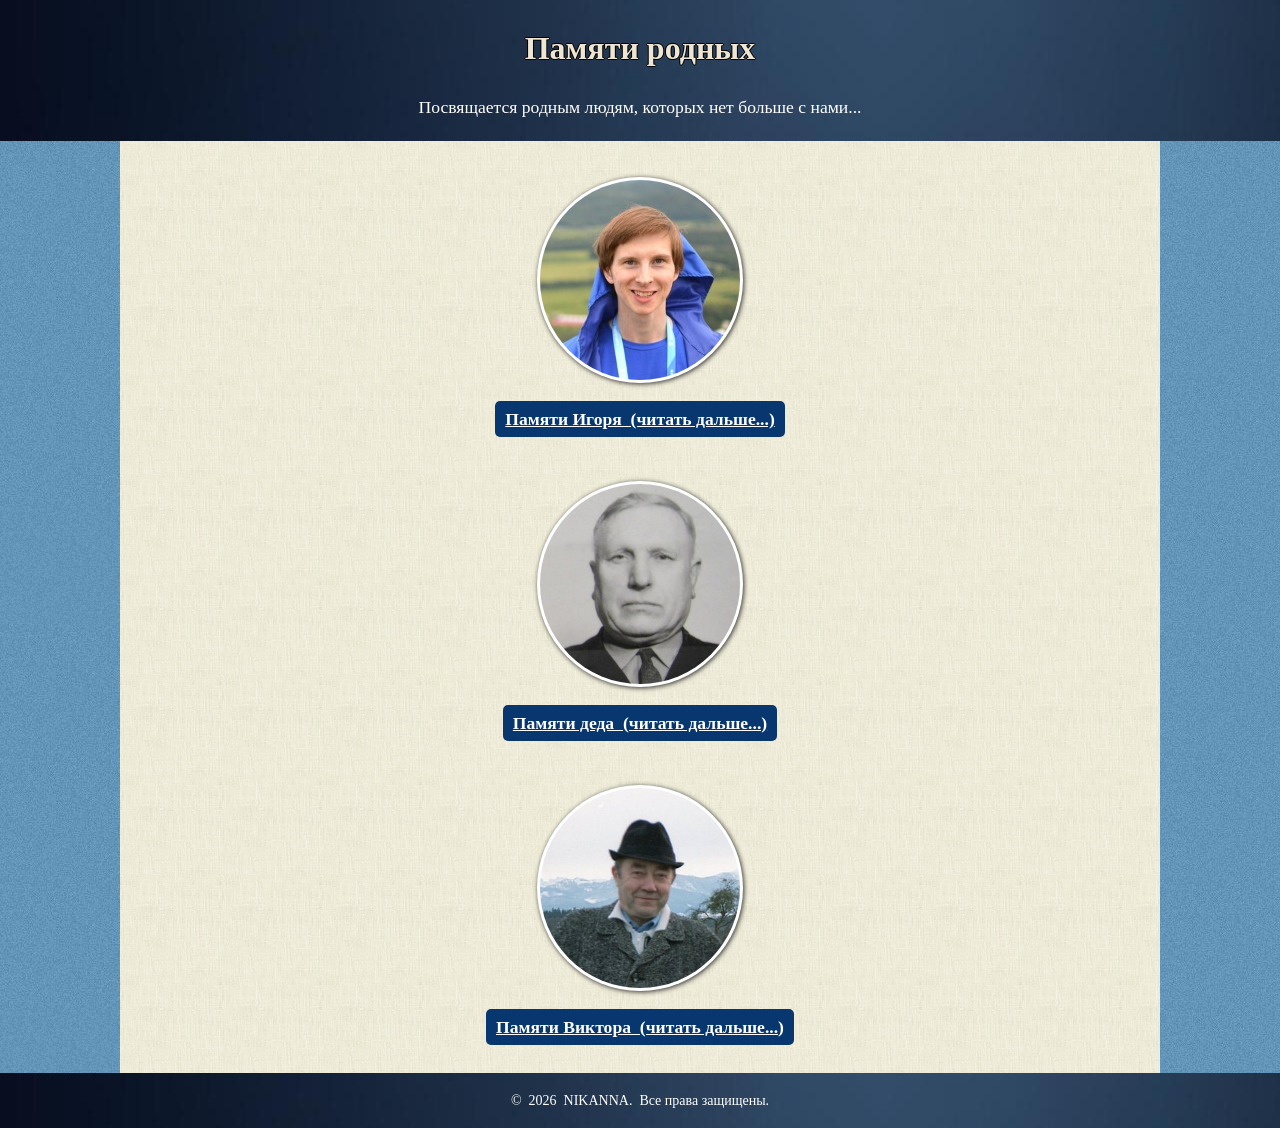
==== index.html @ a49c7db0 "Add files via upload Новый сайт памяти родных" ====
﻿<!DOCTYPE html>
<html lang="ru">
<head>
    <meta charset="UTF-8">
    <meta name="viewport" content="width=device-width, initial-scale=1">
    <meta name="author" content="Nikanna" >
    <meta name="description" content="Памяти родных">
    <link rel="icon" type="ico" href="favicon.ico" />

    <title>Памяти родных</title>
 <link rel="stylesheet" type="text/css" href="style.css">
 <meta name="google-site-verification" content="n9T5YhBgJSur5I092l_pmlJpBesIvoRBSpUoz7TOfZc" />
    <!-- Yandex.Metrika counter -->
<script type="text/javascript">
    (function(m,e,t,r,i,k,a){
        m[i]=m[i]||function(){(m[i].a=m[i].a||[]).push(arguments)};
        m[i].l=1*new Date();
        for (var j = 0; j < document.scripts.length; j++) {if (document.scripts[j].src === r) { return; }}
        k=e.createElement(t),a=e.getElementsByTagName(t)[0],k.async=1,k.src=r,a.parentNode.insertBefore(k,a)
    })(window, document,'script','https://mc.yandex.ru/metrika/tag.js?id=108774068', 'ym');

    ym(108774068, 'init', {ssr:true, webvisor:true, clickmap:true, ecommerce:"dataLayer", referrer: document.referrer, url: location.href, accurateTrackBounce:true, trackLinks:true});
</script>
<noscript><div><img src="https://mc.yandex.ru/watch/108774068" style="position:absolute; left:-9999px;" alt="" /></div></noscript>
<!-- /Yandex.Metrika counter -->
</head>
<body>

    <header>
        <h1>Памяти родных</h1>
        <p>Посвящается родным людям, которых нет больше с нами...</p>
    </header>

    <section>
       <br>
       <img class="round" src="images/igors.jpg" alt="Игорь">
       <p style="text-align: center"><a class="link-1" href="son.html" target="_self" title="Памяти Игоря">Памяти Игоря&nbsp; (читать дальше...)</a></p>   <br>
       <img class="round" src="images/deds.jpg"  alt="Дед">
       <p style="text-align: center"><a class="link-1" href="ded.html" target="_self" title="Памяти Игоря">Памяти деда&nbsp; (читать дальше...)</a></p>  <br>
       <img class="round" src="images/viktors.jpg"  alt="Виктор">
       <p style="text-align: center"><a class="link-1" href="dom.html" target="_self" title="Памяти Игоря">Памяти Виктора&nbsp; (читать дальше...)</a></p>
    </section>


    <footer>
        <p>&copy;&nbsp; 2026&nbsp; <a href="index.html" target="_self" title="Николай и Анна в Доминикане"><span style="color: #FFFFFF">NIKANNA</span></a>.&nbsp; Все права защищены.</p>
    </footer>
 <!--  <a href="#" class="top-button">Наверх</a>   -->

</body>
</html>
---- style.css ----
body {
            margin: 0;
          /*  font-family: Arial, sans-serif; */
            line-height: 1.6;
             font-family:  Georgia, serif;
        word-wrap: break-word;       /* Перенос длинных слов */
        overflow-x: hidden;          /* Убираем горизонтальный скролл */
        /*font-size: clamp(14px, 2vw, 20px);*/ /* Плавный размер текста */
        line-height: 1.5;
        font-size:  1.1em;
       background-image: url(images/fonb.jpg) ;
       /* background-color:  #5CA3F5;   */
        }
        header, footer {
            background-image:  url(images/fonh.jpg);

            color: #fff;
            text-align: center;
            padding: 3px;
        }
        section {
            padding: 10px 20px;
           /* text-align: center;*/
           background-image: url(images/fon.jpg);
        }
        section img {
            max-width: 100%;
            height: auto;
            border-radius: 8px;
            margin-top: 10px;
             background: #fff;
        box-shadow: 1px 1px 5px rgba(0, 0, 0, 0.8);
         display: block;
        margin: 0 auto;
        padding: 3px;
        }
        footer {
            font-size: 14px;
        }
      

        /* Адаптивность */
        @media (min-width: 768px) {
            section {
                max-width: 1000px;
                margin: 0 auto;

            }
          iframe {
              width: 100%;
              height: 300px;
          }
          /* Плавная прокрутка для всего сайта */
html {
  scroll-behavior: smooth;
}

/* Стили кнопки */
.top-button {
  position: fixed;
  bottom: 20px;
  right: 20px;
  padding: 10px 15px;
  background-color: #333;
  color: #fff;
  text-decoration: none;
  border-radius: 5px;
  z-index: 1000; /* Чтобы была поверх других элементов */
}

.top-button:hover {
  background-color: #555;
}

 a {
     color: #FFFFFF;
      text-decoration: none; }

     a:hover {

  color: #FFDB36; /* Changes text color  when hovered */

}
 .link-1 { color: black; text-decoration: none; font-weight: bold; text-decoration: underline; display: inline-block;   border-radius: 5px; background-color: #07376E;  color: white; padding: 5px 10px;   }

.link-1:hover { color: #FFDB36; font-weight: bold; text-decoration: underline; background-color: #07376E;} /* Стилизация при наведении [7] */

.vol {
    font: bold 40px Georgia, sans-serif;
    color: #E7F9FE;;
    text-shadow: 3px 5px 1px #333, -1px -1px 0 #FF5447;
}
H1 {
    text-shadow: -1px 0 black, 0 1px black, 1px 0 black, 0 -1px black;
    color: #EEE6D2;
    font-size: 24pt
}
.round {
    border-radius: 50%;
    object-fit: cover; width: 200px; height: 200px; border-radius: 50%;
     overflow: hidden; /* Обрезает все, что выходит за круг */
   }
   .mobile-link {
    display: inline-block;
    padding: 10px 10px; /* Крупная зона нажатия */
    font-size: 18px;
    text-decoration: none;
    background-color: #000000;
    color: white;
    border-radius: 5px;
  }
    .mobile-link:hover { color: #FFDB36;  text-decoration: underline; background-color: #07376E;} /* Стилизация при наведении [7] */
        }
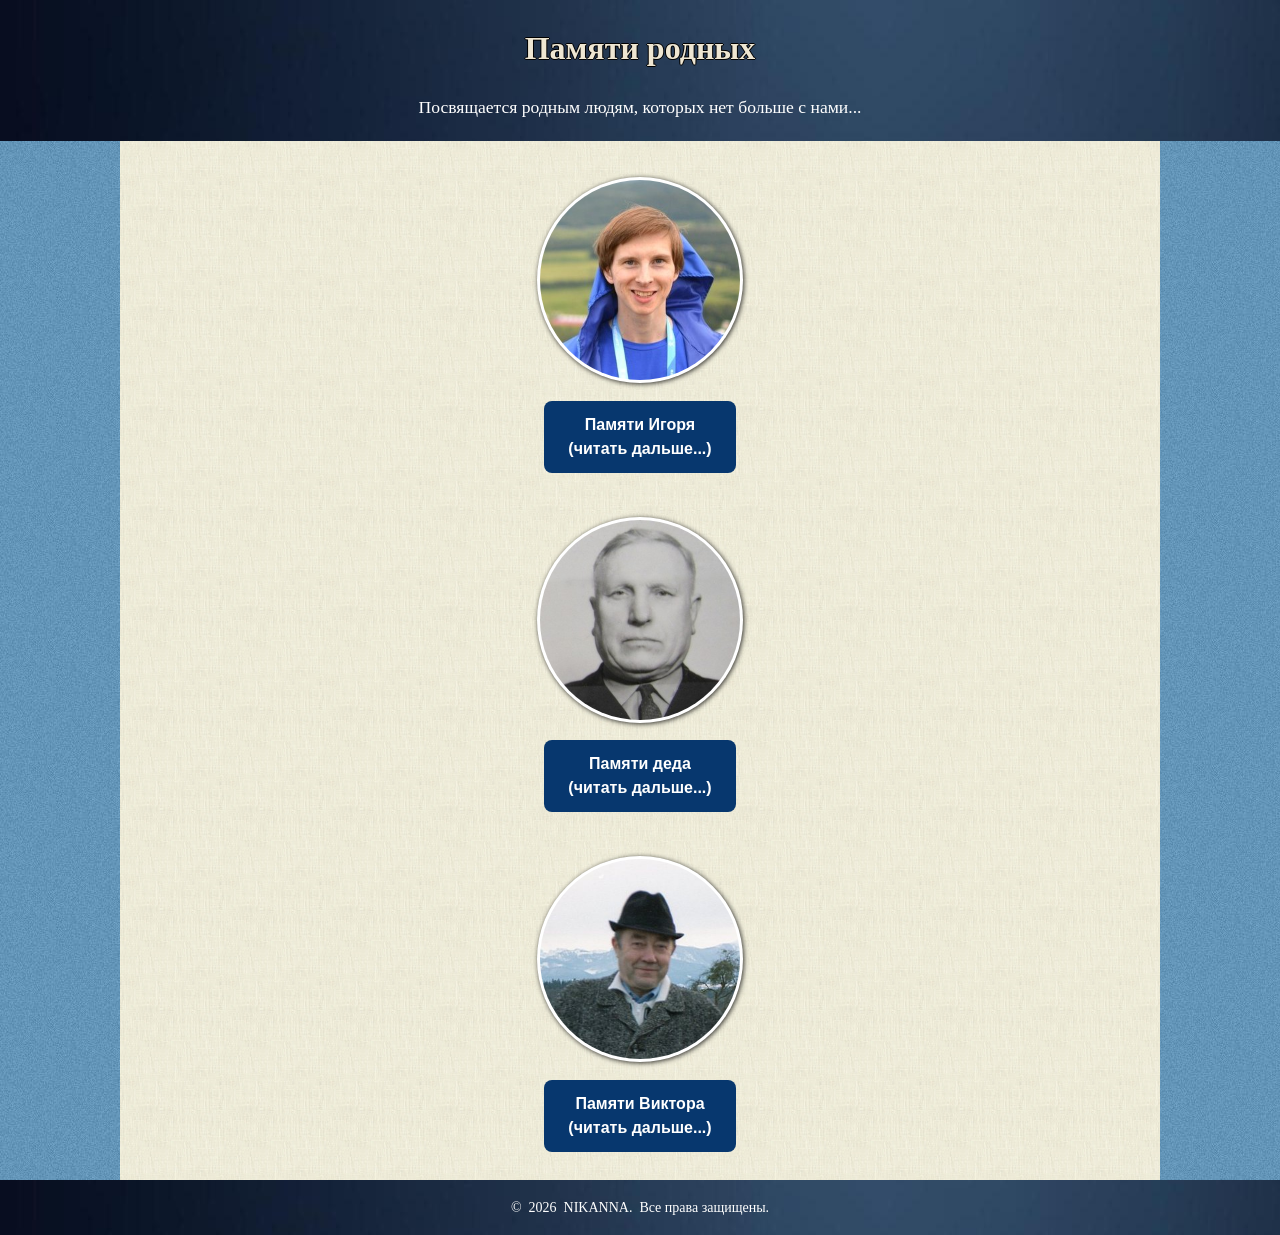
==== commit ffefd41f: "Улучшение css Поменял css" ====
--- a/index.html
+++ b/index.html
@@ -34,11 +34,11 @@
     <section>
        <br>
        <img class="round" src="images/igors.jpg" alt="Игорь">
-       <p style="text-align: center"><a class="link-1" href="son.html" target="_self" title="Памяти Игоря">Памяти Игоря&nbsp; (читать дальше...)</a></p>   <br>
+       <p style="text-align: center"><a class="my-button" href="son.html" target="_self" title="Памяти Игоря">Памяти Игоря<br>(читать дальше...)</a></p>   <br>
        <img class="round" src="images/deds.jpg"  alt="Дед">
-       <p style="text-align: center"><a class="link-1" href="ded.html" target="_self" title="Памяти Игоря">Памяти деда&nbsp; (читать дальше...)</a></p>  <br>
+       <p style="text-align: center"><a class="my-button" href="ded.html" target="_self" title="Памяти Игоря">Памяти деда<br> (читать дальше...)</a></p>  <br>
        <img class="round" src="images/viktors.jpg"  alt="Виктор">
-       <p style="text-align: center"><a class="link-1" href="dom.html" target="_self" title="Памяти Игоря">Памяти Виктора&nbsp; (читать дальше...)</a></p>
+       <p style="text-align: center"><a class="my-button" href="dom.html" target="_self" title="Памяти Игоря">Памяти Виктора<br> (читать дальше...)</a></p>
     </section>
 
 
--- a/style.css
+++ b/style.css
@@ -50,27 +50,13 @@
               width: 100%;
               height: 300px;
           }
+          }
           /* Плавная прокрутка для всего сайта */
 html {
   scroll-behavior: smooth;
 }
 
-/* Стили кнопки */
-.top-button {
-  position: fixed;
-  bottom: 20px;
-  right: 20px;
-  padding: 10px 15px;
-  background-color: #333;
-  color: #fff;
-  text-decoration: none;
-  border-radius: 5px;
-  z-index: 1000; /* Чтобы была поверх других элементов */
-}
 
-.top-button:hover {
-  background-color: #555;
-}
 
  a {
      color: #FFFFFF;
@@ -81,15 +67,8 @@
   color: #FFDB36; /* Changes text color  when hovered */
 
 }
- .link-1 { color: black; text-decoration: none; font-weight: bold; text-decoration: underline; display: inline-block;   border-radius: 5px; background-color: #07376E;  color: white; padding: 5px 10px;   }
 
-.link-1:hover { color: #FFDB36; font-weight: bold; text-decoration: underline; background-color: #07376E;} /* Стилизация при наведении [7] */
 
-.vol {
-    font: bold 40px Georgia, sans-serif;
-    color: #E7F9FE;;
-    text-shadow: 3px 5px 1px #333, -1px -1px 0 #FF5447;
-}
 H1 {
     text-shadow: -1px 0 black, 0 1px black, 1px 0 black, 0 -1px black;
     color: #EEE6D2;
@@ -100,14 +79,25 @@
     object-fit: cover; width: 200px; height: 200px; border-radius: 50%;
      overflow: hidden; /* Обрезает все, что выходит за круг */
    }
-   .mobile-link {
-    display: inline-block;
-    padding: 10px 10px; /* Крупная зона нажатия */
-    font-size: 18px;
-    text-decoration: none;
-    background-color: #000000;
-    color: white;
-    border-radius: 5px;
-  }
-    .mobile-link:hover { color: #FFDB36;  text-decoration: underline; background-color: #07376E;} /* Стилизация при наведении [7] */
-        }+
+
+         .my-button {
+    display: inline-block;                /* Кнопка ведет себя как блочная, но по размеру текста */
+    padding: 12px 24px;                  /* Отступы, одинаковые везде */
+    background-color: #07376E;           /* Цвет фона */
+    color: #ffffff;                      /* Цвет текста */
+    text-decoration: none;               /* Убираем подчеркивание у ссылки */
+    border-radius: 8px;                  /* Скругление углов */
+    font-family:Georgia, sans-serif;
+    font-size: 16px;                     /* Одинаковый размер шрифта */
+    font-weight: bold;
+    text-align: center;
+    transition: background-color 0.3s;   /* Плавный эффект при наведении */
+    box-sizing: border-box;              /* Учитываем padding внутри ширины */
+}
+
+/* Эффекты при наведении (десктоп) */
+.my-button:hover {
+    background-color: #0056b3;
+    color: #FFDB36;
+}
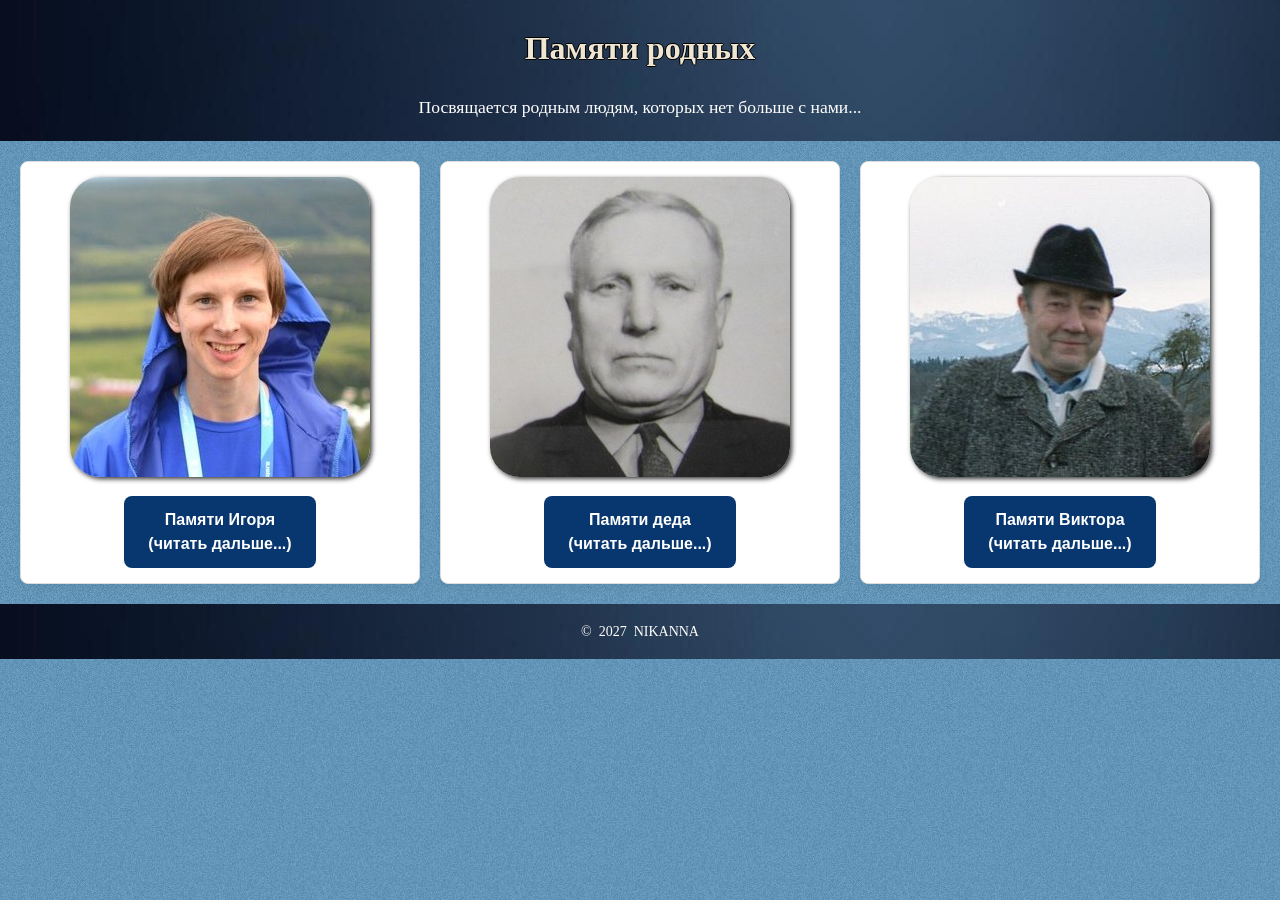
==== commit 740226f2: "Add files via upload Поменял главную и css" ====
--- a/index.html
+++ b/index.html
@@ -31,7 +31,27 @@
         <p>Посвящается родным людям, которых нет больше с нами...</p>
     </header>
 
-    <section>
+    <div class="container">
+
+  <div class="block">
+   <img class="round" src="images/igors.jpg" alt="Игорь">
+    <p style="text-align: center"><a class="my-button" href="son.html" target="_self" title="Памяти Игоря">Памяти Игоря<br>(читать дальше...)</a></p>
+  </div>
+
+  <div class="block">
+   <img class="round" src="images/deds.jpg"  alt="Дед">
+   <p style="text-align: center"><a class="my-button" href="ded.html" target="_self" title="Памяти деда">Памяти деда<br> (читать дальше...)</a></p>
+  </div>
+
+  <div class="block">
+    <img class="round" src="images/viktors.jpg"  alt="Виктор">
+   <p style="text-align: center"><a class="my-button" href="dom.html" target="_self" title="Памяти Виктора">Памяти Виктора<br> (читать дальше...)</a></p>
+  </div>
+
+</div>
+
+
+ <!--   <section>
        <br>
        <img class="round" src="images/igors.jpg" alt="Игорь">
        <p style="text-align: center"><a class="my-button" href="son.html" target="_self" title="Памяти Игоря">Памяти Игоря<br>(читать дальше...)</a></p>   <br>
@@ -39,11 +59,11 @@
        <p style="text-align: center"><a class="my-button" href="ded.html" target="_self" title="Памяти Игоря">Памяти деда<br> (читать дальше...)</a></p>  <br>
        <img class="round" src="images/viktors.jpg"  alt="Виктор">
        <p style="text-align: center"><a class="my-button" href="dom.html" target="_self" title="Памяти Игоря">Памяти Виктора<br> (читать дальше...)</a></p>
-    </section>
+    </section>-->
 
 
     <footer>
-        <p>&copy;&nbsp; 2026&nbsp; <a href="index.html" target="_self" title="Николай и Анна в Доминикане"><span style="color: #FFFFFF">NIKANNA</span></a>.&nbsp; Все права защищены.</p>
+        <p>&copy;&nbsp; 2027&nbsp; <a href="https://nikanna.in" target="_self" title="Николай и Анна в Доминикане"><span style="color: #FFFFFF">NIKANNA</span></a></p>
     </footer>
  <!--  <a href="#" class="top-button">Наверх</a>   -->
 
--- a/style.css
+++ b/style.css
@@ -76,7 +76,7 @@
 }
 .round {
     border-radius: 50%;
-    object-fit: cover; width: 200px; height: 200px; border-radius: 50%;
+  /*  object-fit: cover; width: 200px; height: 200px; border-radius: 50%;   */
      overflow: hidden; /* Обрезает все, что выходит за круг */
    }
 
@@ -100,4 +100,50 @@
 .my-button:hover {
     background-color: #0056b3;
     color: #FFDB36;
-}+}
+/* Базовые стили для десктопа */
+.container {
+  display: flex;
+  gap: 20px;
+  padding: 20px;
+}
+
+.block {
+  flex: 1;
+  background-color: #ffffff;
+  padding: 15px;
+  text-align: center;
+  border: 1px solid #ddd;
+  border-radius: 8px;
+  box-shadow: 0 4px 6px rgba(0,0,0,0.05);
+}
+
+/* Стили для адаптивных картинок */
+.block img {
+  max-width: 100%;
+  height: auto;
+  border-radius: 10%;
+  margin-bottom: 12px; /* Зазор между картинкой и текстом снизу */
+  overflow: hidden; /* Обрезает все, что выходит за круг */
+   box-shadow: 2px 2px 5px rgba(0,0,0,0.8);
+}
+
+/* Стили для текста */
+.block p {
+  margin: 0;
+  font-family: sans-serif;
+  color: #333;
+  line-height: 1.5;
+}
+
+/* Мобильная версия (экраны до 768px) */
+@media (max-width: 768px) {
+  .container {
+    flex-direction: column; /* Блоки встают вертикально */
+    gap: 25px;              /* Чуть увеличиваем зазор между самими блоками на мобильном */
+  }
+
+  .block {
+    text-align: center;     /* Текст гарантированно центрируется под картинкой */
+  }
+}
